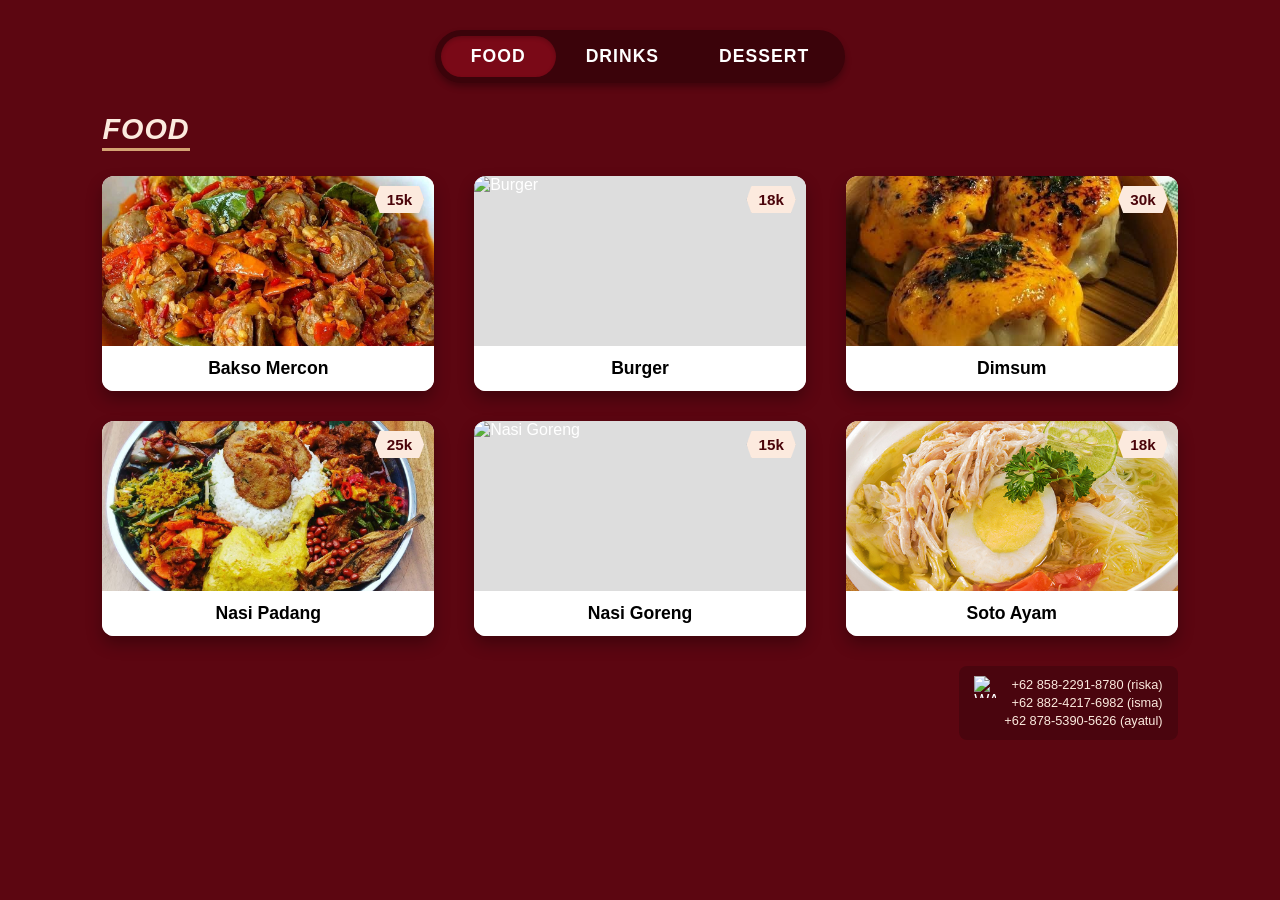
==== index.html @ aff825f3 "ubah file" ====
<!DOCTYPE html>
<html lang="id">
<head>
    <meta charset="UTF-8">
    <meta name="viewport" content="width=device-width, initial-scale=1.0">
    <title>Menu Food</title>
    <link rel="stylesheet" href="style.css">
</head>
<body>

    <!-- Navigasi Tab -->
    <header>
        <nav class="nav-tabs">
            <a href="food.html" class="active">Food</a>
            <a href="drink.html">Drinks</a>
            <a href="dessert.html">Dessert</a>
        </nav>
    </header>

    <h2 class="category-title">FOOD</h2>

    <!-- Daftar Menu Food (3x2 Grid) -->
    <div class="menu-container">
        <!-- Item 1 -->
        <div class="menu-card">
            <div class="price-tag">15k</div>
            <div class="image-wrapper"><img src="bakso.mercon.jpg"></div>
            <div class="menu-name">Bakso Mercon</div>
        </div>
        <!-- Item 2 -->
        <div class="menu-card">
            <div class="price-tag">18k</div>
            <div class="image-wrapper"><img src="https://images.unsplash.com/photo-1568901346375-23c9450c58cd?w=400" alt="Burger"></div>
            <div class="menu-name">Burger</div>
        </div>
        <!-- Item 3 -->
        <div class="menu-card">
            <div class="price-tag">30k</div>
            <div class="image-wrapper"><img src="dimsun.jpg" alt="Dimsum"></div>
            <div class="menu-name">Dimsum</div>
        </div>
        <!-- Item 4 -->
        <div class="menu-card">
            <div class="price-tag">25k</div>
            <div class="image-wrapper"><img src="naspad.jpg" alt="Nasi Padang"></div>
            <div class="menu-name">Nasi Padang</div>
        </div>
        <!-- Item 5 -->
        <div class="menu-card">
            <div class="price-tag">15k</div>
            <div class="image-wrapper"><img src="https://images.unsplash.com/photo-1512058564366-18510be2db19?w=400" alt="Nasi Goreng"></div>
            <div class="menu-name">Nasi Goreng</div>
        </div>
        <!-- Item 6 -->
        <div class="menu-card">
            <div class="price-tag">18k</div>
            <div class="image-wrapper"><img src="soto.jpg" alt="Soto Ayam"></div>
            <div class="menu-name">Soto Ayam</div>
        </div>
    </div>

    <!-- Footer Kontak -->
    <div class="footer-contact">
        <img src="https://upload.wikimedia.org/wikipedia/commons/6/6b/WhatsApp_M_Logo.svg" alt="WA" class="wa-icon">
        <div class="contact-info">
            <p>+62 858-2291-8780 (riska)</p>
            <p>+62 882-4217-6982 (isma)</p>
            <p>+62 878-5390-5626 (ayatul)</p>
        </div>
    </div>

</body>
</html>
---- style.css ----
* {
    margin: 0;
    padding: 0;
    box-sizing: border-box;
    font-family: 'Segoe UI', Tahoma, Geneva, Verdana, sans-serif;
}

body {
    background-color: #5c0611; /* Warna latar belakang marun gelap */
    color: #ffffff;
    min-height: 100vh;
    display: flex;
    flex-direction: column;
    align-items: center;
    padding-bottom: 40px;
}

/* Navigasi Header */
header {
    margin-top: 30px;
    margin-bottom: 20px;
}

.nav-tabs {
    display: flex;
    background-color: #3b030a;
    padding: 6px;
    border-radius: 40px;
    box-shadow: 0 4px 6px rgba(0,0,0,0.3);
}

.nav-tabs a {
    text-decoration: none;
    color: #ffffff;
    font-weight: bold;
    font-size: 1.1rem;
    padding: 10px 30px;
    border-radius: 30px;
    transition: all 0.3s ease;
    text-transform: uppercase;
    letter-spacing: 1px;
}

.nav-tabs a.active, .nav-tabs a:hover {
    background-color: #7a0917;
    color: #fff;
    box-shadow: inset 0 2px 4px rgba(0,0,0,0.2);
}

/* Judul Halaman / Kategori */
.category-title {
    align-self: flex-start;
    margin-left: 8%;
    margin-top: 10px;
    font-size: 1.8rem;
    font-style: italic;
    font-weight: bold;
    letter-spacing: 1px;
    text-transform: uppercase;
    color: #fceade;
    border-bottom: 3px solid #d4a373;
    padding-bottom: 2px;
}

/* Grid Menu (3 Kolom x 2 Baris) */
.menu-container {
    display: grid;
    grid-template-columns: repeat(3, 1fr);
    gap: 30px 40px;
    width: 84%;
    max-width: 1100px;
    margin-top: 25px;
}

.menu-card {
    background-color: #ffffff;
    border-radius: 12px;
    overflow: hidden;
    position: relative;
    box-shadow: 0 8px 16px rgba(0,0,0,0.3);
    display: flex;
    flex-direction: column;
    align-items: center;
    transition: transform 0.2s;
}

.menu-card:hover {
    transform: translateY(-5px);
}

.image-wrapper {
    width: 100%;
    height: 170px;
    overflow: hidden;
    background-color: #ddd;
}

.image-wrapper img {
    width: 100%;
    height: 100%;
    object-fit: cover;
}

/* Label Harga */
.price-tag {
    position: absolute;
    top: 10px;
    right: 10px;
    background-color: #fceade;
    color: #4a040a;
    font-weight: bold;
    padding: 5px 12px;
    clip-path: polygon(10% 0%, 90% 0%, 100% 50%, 90% 100%, 10% 100%, 0% 50%);
    font-size: 0.95rem;
    box-shadow: 0 2px 5px rgba(0,0,0,0.2);
}

/* Nama Menu */
.menu-name {
    padding: 12px 10px;
    text-align: center;
    color: #000000;
    font-weight: bold;
    font-size: 1.1rem;
    width: 100%;
    background-color: #ffffff;
}

/* Bagian Kontak WhatsApp Footer */
.footer-contact {
    align-self: flex-end;
    margin-right: 8%;
    margin-top: 30px;
    display: flex;
    align-items: flex-start;
    gap: 8px;
    background: rgba(0, 0, 0, 0.2);
    padding: 10px 15px;
    border-radius: 8px;
}

.footer-contact img.wa-icon {
    width: 22px;
    height: 22px;
}

.contact-info p {
    font-size: 0.8rem;
    line-height: 1.4;
    color: #fceade;
    text-align: right;
}

/* Responsif untuk layar kecil/tablet */
@media (max-width: 850px) {
    .menu-container {
        grid-template-columns: repeat(2, 1fr);
    }
}

@media (max-width: 550px) {
    .menu-container {
        grid-template-columns: 1fr;
    }
    .nav-tabs a {
        padding: 8px 15px;
        font-size: 0.9rem;
    }
}
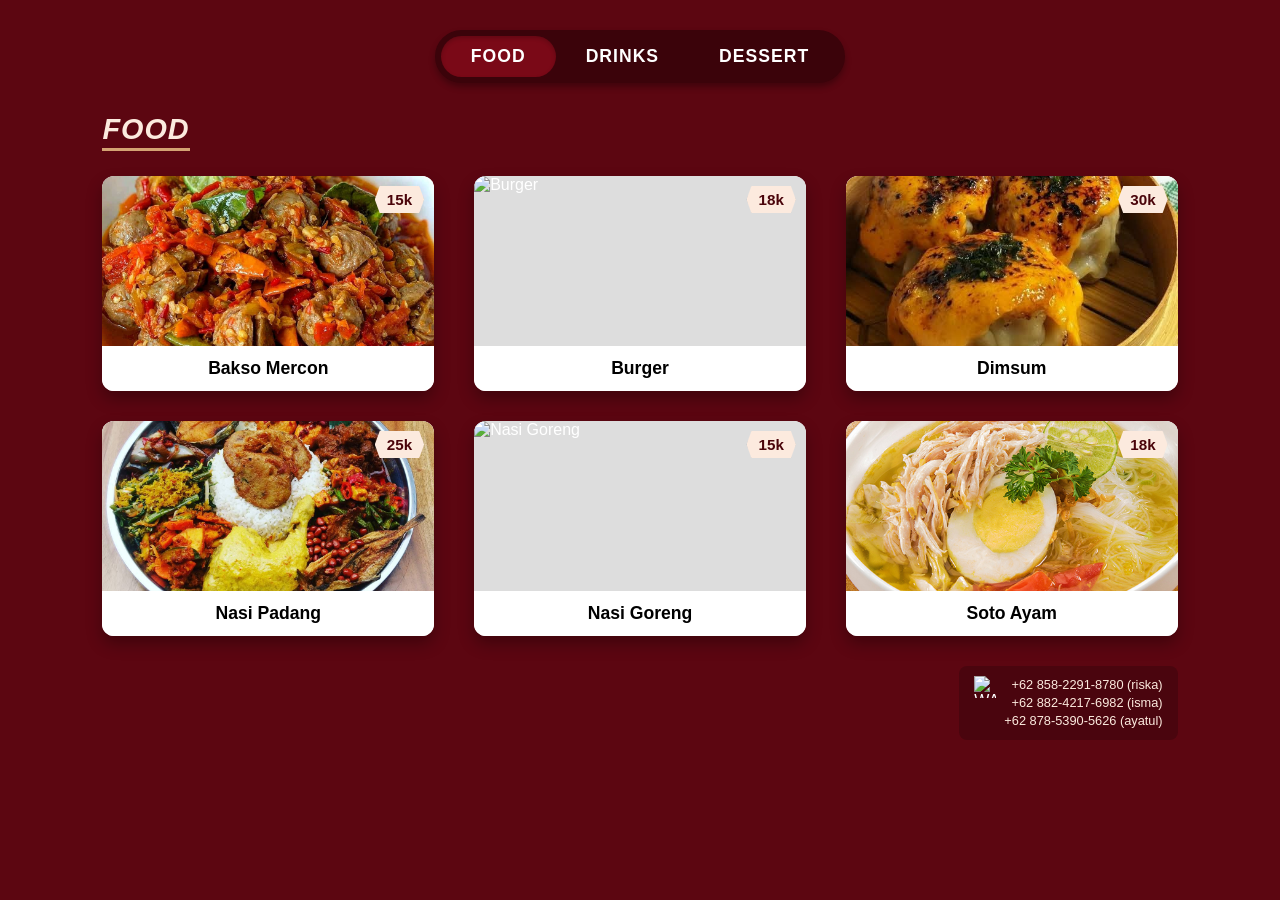
==== commit ff611022: "ubah file" ====
--- a/index.html
+++ b/index.html
@@ -11,7 +11,7 @@
     <!-- Navigasi Tab -->
     <header>
         <nav class="nav-tabs">
-            <a href="food.html" class="active">Food</a>
+            <a href="index.html" class="active">Food</a>
             <a href="drink.html">Drinks</a>
             <a href="dessert.html">Dessert</a>
         </nav>
